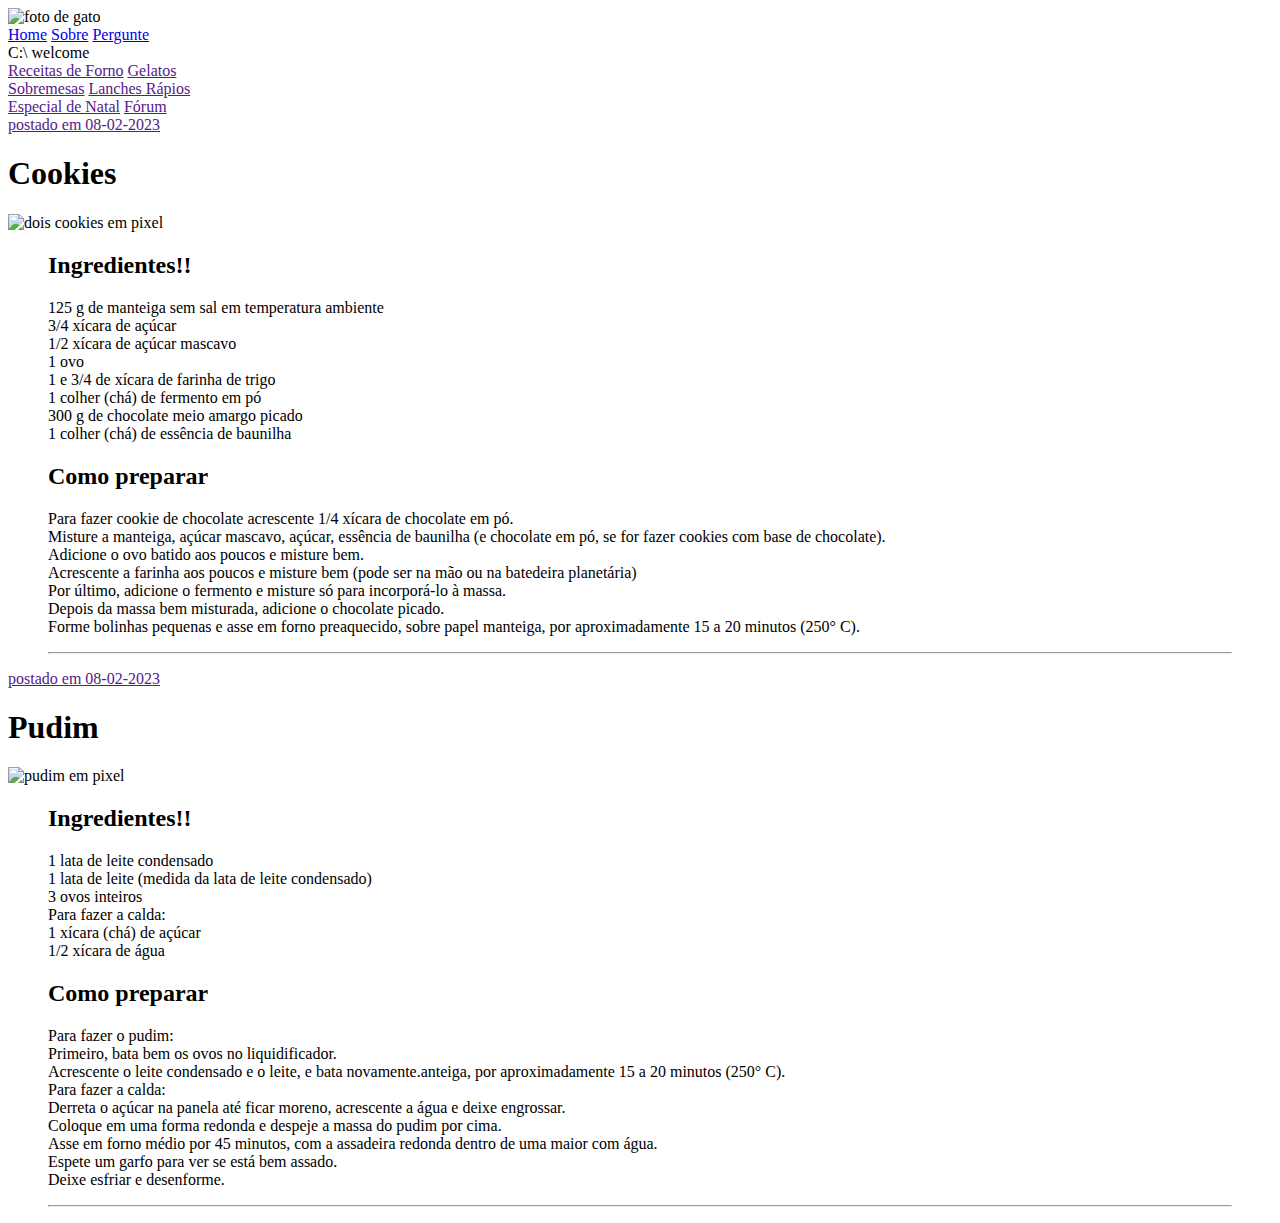
==== index.html @ 0554b153 "Create index.html" ====
<!DOCTYPE html>
<html lang="pt">
<head>
    <meta charset="UTF-8">
    <meta http-equiv="X-UA-Compatible" content="IE=edge">
    <meta name="viewport" content="width=device-width, initial-scale=1.0">
    <title>Receitinhas</title>
    <link rel="stylesheet" type="text/css" href="style.css">
</head>
<body>
<div id="container">
    <div id="universo">
        <div class="florzinha">
            <div class="rosa">
                <img class="catito" src="./img/catito.jpg" alt="foto de gato">
            </div>
            <div class="cha">
                <a class="chazinho" href="index.html">Home</a>
                <a class="chazinho" href="sobre.html">Sobre</a>
                <a class="chazinho" href="pergunte.html">Pergunte</a>
            </div>
        </div>
        <div class="menu">
            <div class="biscoito">
                <div class="biscoitinho">
                    <div class="bolacha">
                        <div class="bolachao">
                            <div class="bw">C:\ welcome</div>
                        </div>
                    </div>
                </div>
            </div>
            <div class="sky">
                <div class="nuvem">
                    <a class="it" href="">Receitas de Forno</a>
                    <a class="of" href="">Gelatos</a>
                </div>
                <div class="nuvem">
                    <a class="it" href="">Sobremesas</a>
                    <a class="of" href="">Lanches Rápios</a>
                </div>
                <div class="nuvem">
                    <a class="it" href="">Especial de Natal</a>
                    <a class="of" href="">Fórum</a>
                </div>
                </div>
            </div>
            </div>
            
            <div id="post">
                <div class="postagem">
                    <div class="info">
                        <div class="content">
                            <a class="lanche" href="">postado em 08-02-2023</a>
                        </div>
                        </div>
                            <h1>Cookies</h1>
                        <div class="post">
                            <img class="foto" src="./img/cookies-removebg-preview.png" alt="dois cookies em pixel" width="250px">
                            <blockquote>
                                <div class="caixa">
                                <p>
                                    <h2>Ingredientes!!</h2>
                                    125 g de manteiga sem sal em temperatura ambiente <br>
                                    3/4 xícara de açúcar<br>
                                    1/2 xícara de açúcar mascavo<br>
                                    1 ovo<br>
                                    1 e 3/4 de xícara de farinha de trigo<br>
                                    1 colher (chá) de fermento em pó<br>
                                    300 g de chocolate meio amargo picado<br>
                                    1 colher (chá) de essência de baunilha<br>

                                    <h2>Como preparar</h2>
                                    
                                    Para fazer cookie de chocolate acrescente 1/4 xícara de chocolate em pó.<br>
                                  
                                    Misture a manteiga, açúcar mascavo, açúcar, essência de baunilha (e chocolate em pó, se for fazer cookies com base de chocolate).<br>
        
                                    Adicione o ovo batido aos poucos e misture bem.<br>
        
                                    Acrescente a farinha aos poucos e misture bem (pode ser na mão ou na batedeira planetária)<br>
        
                                    Por último, adicione o fermento e misture só para incorporá-lo à massa.<br>
        
                                    Depois da massa bem misturada, adicione o chocolate picado.<br>
        
                                    Forme bolinhas pequenas e asse em forno preaquecido, sobre papel manteiga, por aproximadamente 15 a 20 minutos (250° C).<br>
                                </p>
                                <hr>
                            </div>
                            </blockquote>
                        </div>
                </div>
            </div>

            <div id="post">
                <div class="postagem">
                    <div class="info">
                        <div class="content">
                            <a class="lanche" href="">postado em 08-02-2023</a>
                        </div>
                        </div>
                            <h1>Pudim</h1>
                        <div class="post">
                            <img class="foto" src="./img/pudim-removebg-preview.png" alt="pudim em pixel" width="250px">
                            <blockquote>
                                <div class="caixa">
                                <p>
                                    <h2>Ingredientes!!</h2>
                                    1 lata de leite condensado <br>
                                    1 lata de leite (medida da lata de leite condensado)<br>
                                    3 ovos inteiros<br>
                                    Para fazer a calda:<br>
                                    1 xícara (chá) de açúcar<br>
                                    1/2 xícara de água<br>

                                    <h2>Como preparar</h2>
                                    
                                    Para fazer o pudim:<br>
                                    Primeiro, bata bem os ovos no liquidificador.<br>
                                    Acrescente o leite condensado e o leite, e bata novamente.anteiga, por aproximadamente 15 a 20 minutos (250° C).<br>

                                    Para fazer a calda:<br>
                                    Derreta o açúcar na panela até ficar moreno, acrescente a água e deixe engrossar.<br>
                                    Coloque em uma forma redonda e despeje a massa do pudim por cima.<br>
                                    Asse em forno médio por 45 minutos, com a assadeira redonda dentro de uma maior com água.<br>
                                    Espete um garfo para ver se está bem assado.<br>
                                    Deixe esfriar e desenforme.<br>
                                </p>
                                <hr>
                            </div>
                            </blockquote>
                        </div>
                </div>
            </div>

        </div>
    </div>
    </body>
    </html>
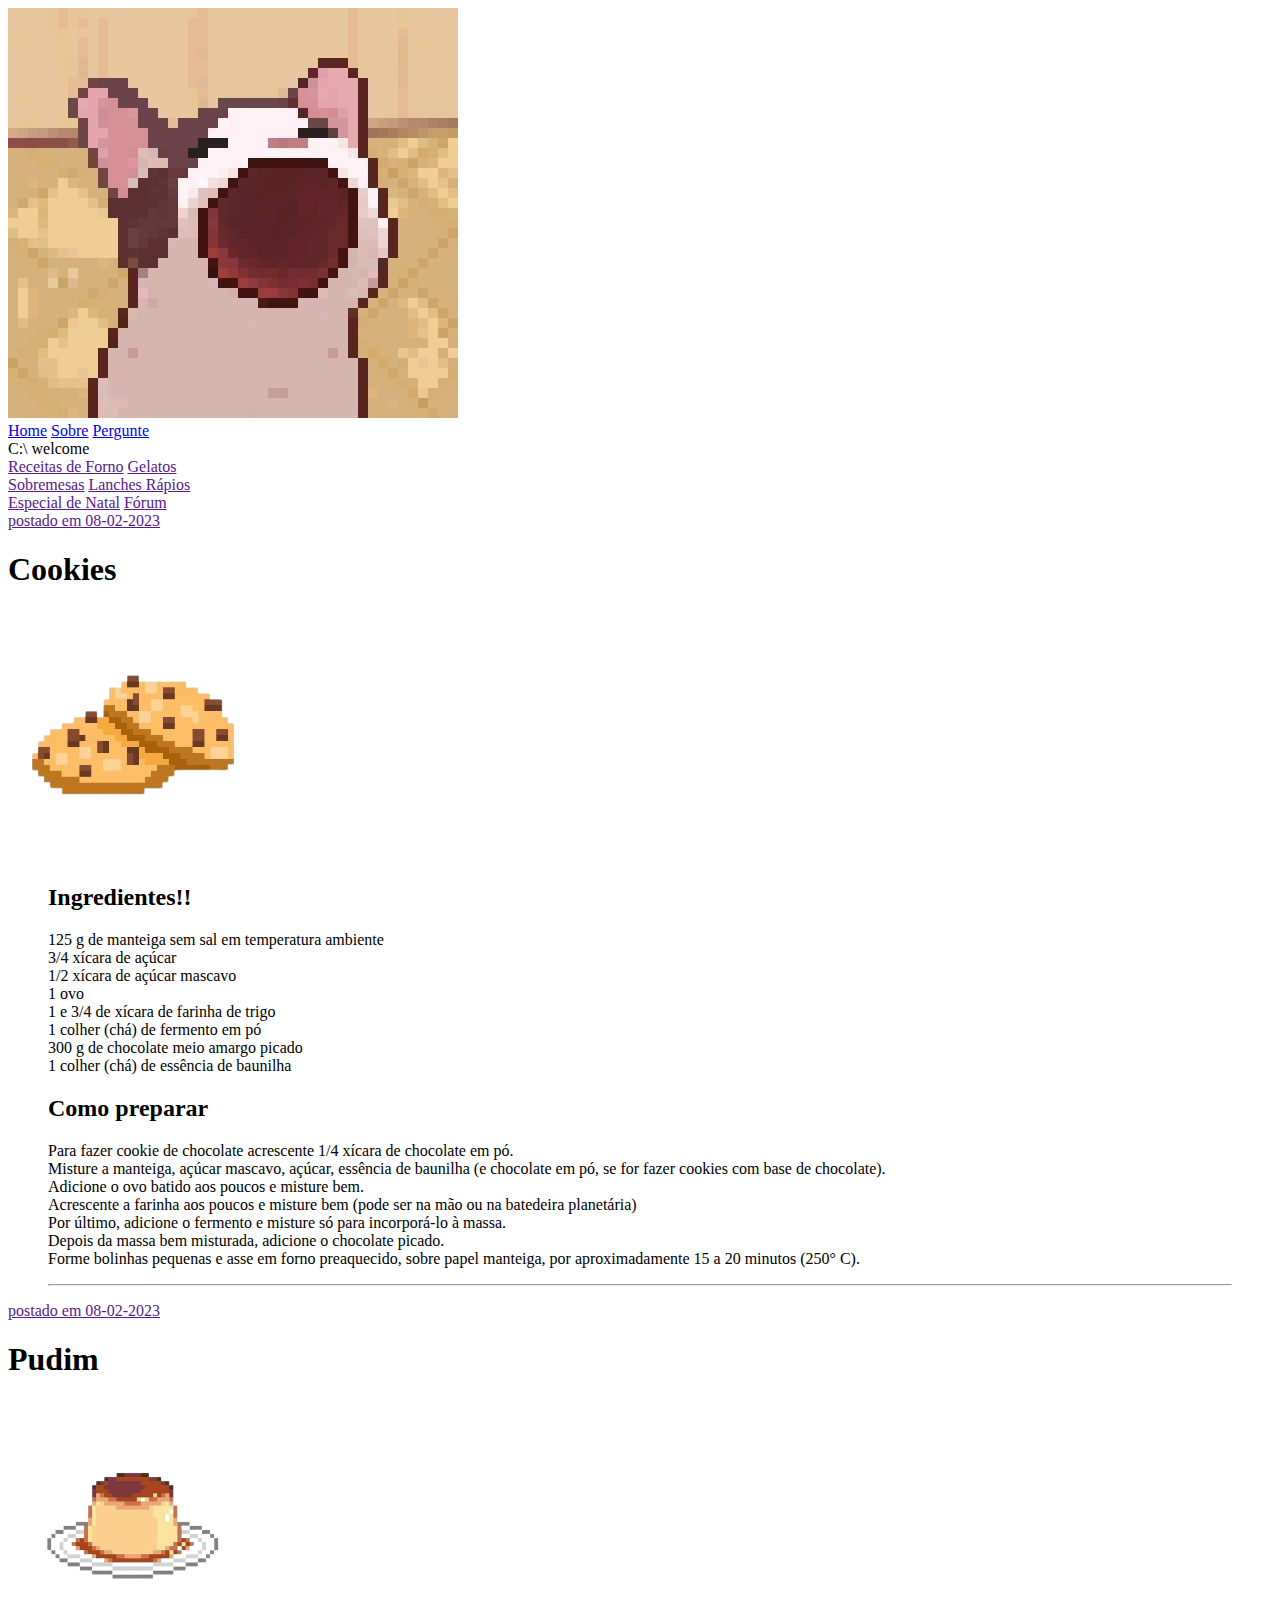
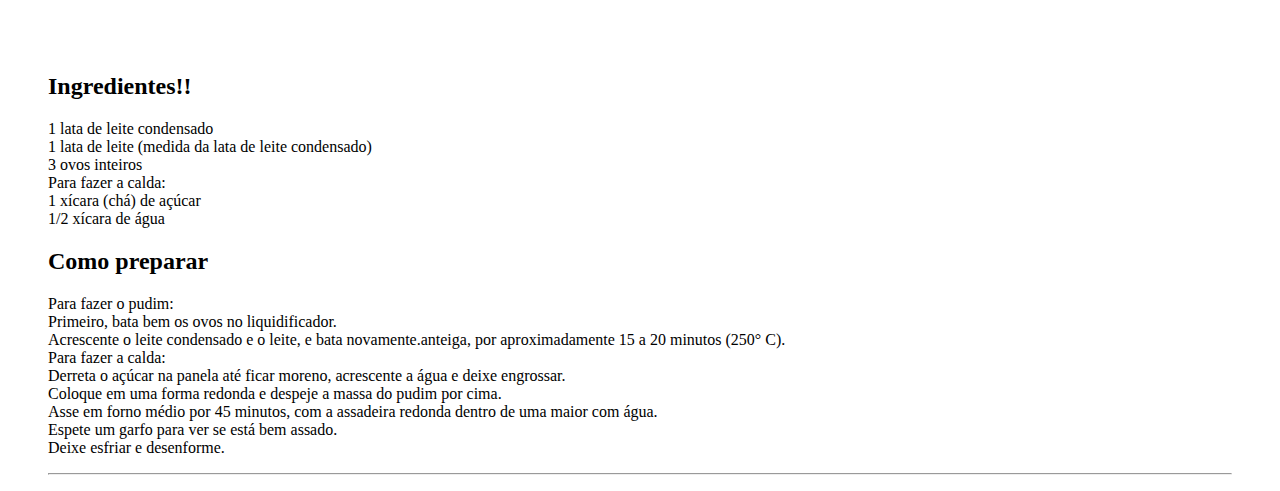
==== commit 7475c77f: "Update index.html" ====
--- a/index.html
+++ b/index.html
@@ -12,7 +12,7 @@
     <div id="universo">
         <div class="florzinha">
             <div class="rosa">
-                <img class="catito" src="./img/catito.jpg" alt="foto de gato">
+                <img class="catito" src="./assets/catito.jpg" alt="foto de gato">
             </div>
             <div class="cha">
                 <a class="chazinho" href="index.html">Home</a>
@@ -56,7 +56,7 @@
                         </div>
                             <h1>Cookies</h1>
                         <div class="post">
-                            <img class="foto" src="./img/cookies-removebg-preview.png" alt="dois cookies em pixel" width="250px">
+                            <img class="foto" src="./assets/cookies-removebg-preview.png" alt="dois cookies em pixel" width="250px">
                             <blockquote>
                                 <div class="caixa">
                                 <p>
@@ -102,7 +102,7 @@
                         </div>
                             <h1>Pudim</h1>
                         <div class="post">
-                            <img class="foto" src="./img/pudim-removebg-preview.png" alt="pudim em pixel" width="250px">
+                            <img class="foto" src="./assets/pudim-removebg-preview.png" alt="pudim em pixel" width="250px">
                             <blockquote>
                                 <div class="caixa">
                                 <p>
@@ -119,7 +119,6 @@
                                     Para fazer o pudim:<br>
                                     Primeiro, bata bem os ovos no liquidificador.<br>
                                     Acrescente o leite condensado e o leite, e bata novamente.anteiga, por aproximadamente 15 a 20 minutos (250° C).<br>
-
                                     Para fazer a calda:<br>
                                     Derreta o açúcar na panela até ficar moreno, acrescente a água e deixe engrossar.<br>
                                     Coloque em uma forma redonda e despeje a massa do pudim por cima.<br>
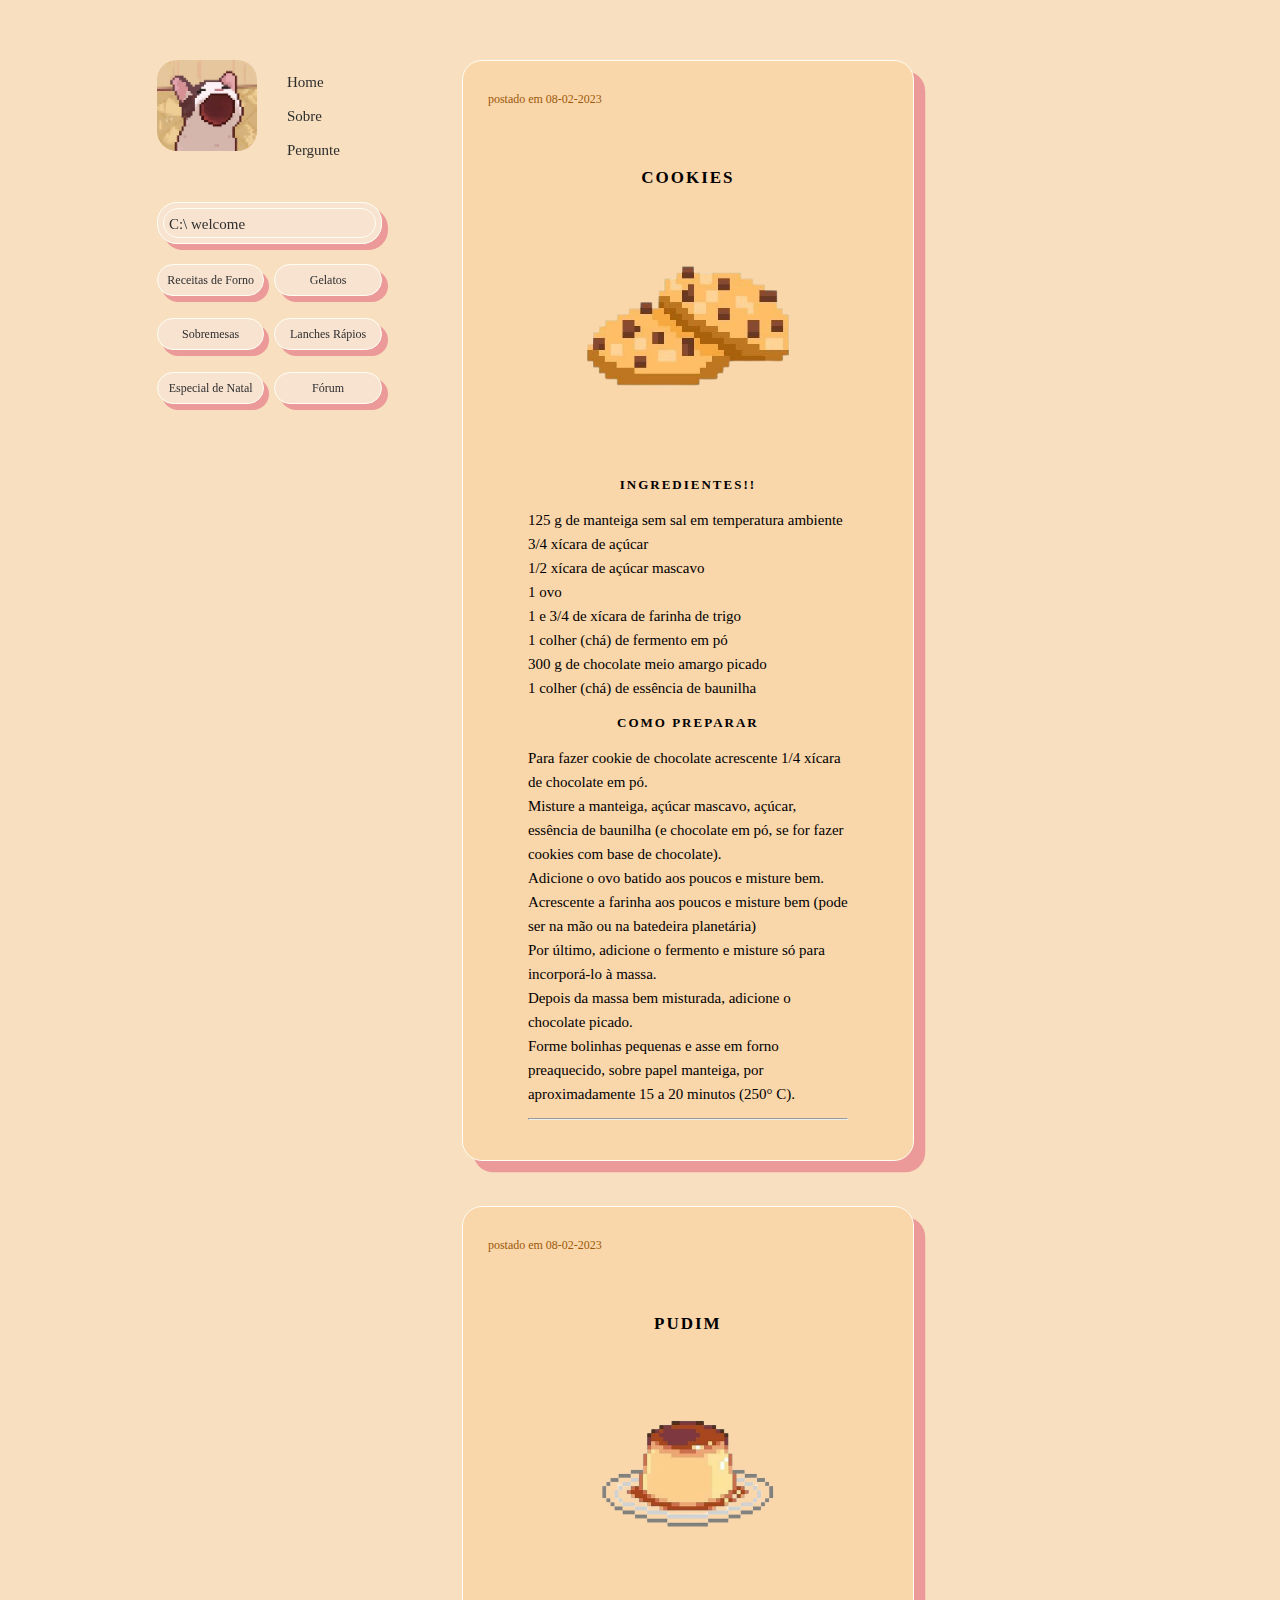
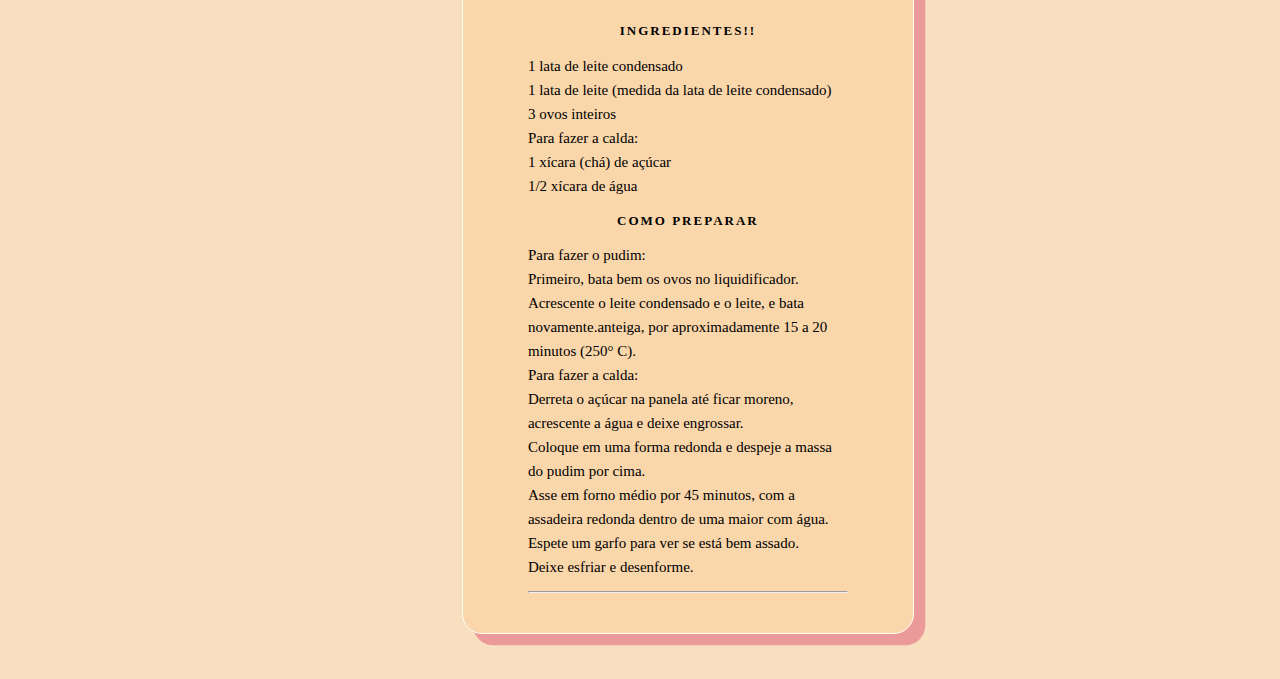
==== commit 48e70ca5: "alteração "style" para "main"" ====
--- a/index.html
+++ b/index.html
@@ -5,14 +5,14 @@
     <meta http-equiv="X-UA-Compatible" content="IE=edge">
     <meta name="viewport" content="width=device-width, initial-scale=1.0">
     <title>Receitinhas</title>
-    <link rel="stylesheet" type="text/css" href="style.css">
+    <link rel="stylesheet" type="text/css" href="main.css">
 </head>
 <body>
 <div id="container">
     <div id="universo">
         <div class="florzinha">
             <div class="rosa">
-                <img class="catito" src="./assets/catito.jpg" alt="foto de gato">
+                <img class="catito" src="./assets/catito.jpg" alt="ilustração de gato">
             </div>
             <div class="cha">
                 <a class="chazinho" href="index.html">Home</a>
--- a/main.css
+++ b/main.css
@@ -0,0 +1,267 @@
+body{
+    font-family: Quicksand;
+    line-height: 1.6em;
+    font-size: 15px;
+    text-align: left;
+    overflow-x: hidden;
+    background: rgb(247, 223, 191);
+}
+
+#container{
+    position: absolute;
+    margin: 0 auto;
+    margin-top: 60px;
+    margin-bottom: 60px;
+    top: 0;
+    left: 0;
+    right: 0;
+    width: 966.25px;
+}
+
+#universo{
+    position: fixed;
+    margin-top: 0px;
+    margin-left: 0px;
+    width: 225px;
+}
+
+.florzinha{
+    display: flex;
+}
+
+.rosa{
+    width: 100px;
+}
+
+.catito{
+    display: block;
+    margin: auto;
+    max-width: 100%;
+    border-radius: 20px;
+}
+
+#box{
+    margin-left: 305px;
+    display: block;
+}
+
+.boxy{
+    overflow: hidden;
+    margin-bottom: 45px;
+    width: 700px;
+    min-width: 210px;
+    padding: 25px;
+    border-radius: 20px;
+    background-color: rgb(248, 227, 209);
+    border: 1px solid #fdfdf1;
+    box-shadow: 11.25px calc((400px + (25px * 2)) * 0.025) #ec9999; /*n entendi isso mas deu certo*/
+}
+
+.foin{
+    padding: 5px;
+    border: 1px solid #fdfdf1;
+    font-family: silkscreen;
+    font-size: 9px;
+    color: #ec5a5a;
+    line-height: 1em;
+    overflow: auto;
+    border-radius: 20px;
+}
+.titulo{
+    font-size: 17px;
+    font-family: quicksand regular;
+    text-transform: uppercase;
+    letter-spacing: 2px;
+    color: #000000;
+    text-align: center;
+    margin: 10px;
+}
+.cha{
+    align-self: center;
+    margin: 10px;
+}
+
+.chazinho{
+    display: flex;
+    margin-left: 20px;
+    padding-bottom: 10px;
+    color: #2e2e2e;
+}
+
+.sky{
+    margin-top: 10px;
+}
+
+.biscoito{
+    margin-top: 20px;
+    width: inherit;
+    background-color: rgb(248, 227, 209);
+    box-shadow: 6px 6px #ec9999;
+    display: block;
+    border-radius: 20px;
+}
+
+.biscoitinho{
+    border: 1px solid #fdfdf1;
+    padding: 5px 5px 0px 5px;
+    border-radius: 20px;
+}
+
+.bolacha{
+    border: 1px solid #fdfdf1;
+    padding: 5px;
+    overflow: auto;
+    margin-bottom: 5px;
+    border-radius: 20px;
+}
+
+.bolachao{
+    float: left;
+    margin-top: 2.5px;
+    width: calc(100% - 50px);
+    font-family: silkscreen;
+    font-size: 15px;
+    color: #2e2e2e;
+    line-height: 1em;
+    max-height: 1em;
+    overflow: hidden;
+    border-radius: 20px;
+}
+
+.bw{
+    white-space: nowrap;
+    align-self: center;
+}
+
+.menu{
+    margin-top: 20px;
+}
+
+.nuvem{
+    display: flex;
+    margin-bottom: 12px;
+}
+
+.it{
+    box-shadow: 5px 6px #ec9999;
+    border-radius: 20px;
+}
+
+.of{
+    margin-left: 10px;
+    box-shadow: 6px 6px #ec9999;
+    border-radius: 20px;
+}
+
+.it, .of{
+    margin-top: 10px;
+    width: calc((100% / 2) - 23px);
+    padding: 3px 8px;
+    background: rgb(248, 227, 209);
+    border: 1px solid #fdfdf1;
+    font-family: silkscreen;
+    font-size: 12px;
+    color: #2e2e2e;
+    line-height: 2em;
+    text-align: center;
+    cursor: pointer;
+    border-radius: 20px;
+}
+
+#post{
+    margin-left: calc(225px + 80px);
+    display: block;
+
+}
+.postagem{
+    overflow: hidden;
+    margin-bottom: 45px;
+    width: 400px;
+    min-width: 210px;
+    padding: 25px;
+    border-radius: 20px;
+    background-color: #fad6ab;
+    border: 1px solid #fdfdf1;
+    box-shadow: 11.25px calc((400px + (25px * 2)) * 0.025) #ec9999; /*n entendi isso mas deu certo*/
+}
+
+.conteudo{
+    padding: 5px;
+    border: 1px solid #fdfdf1;
+    font-family: silkscreen;
+    font-size: 9px;
+    color: #ec5a5a;
+    line-height: 1em;
+    border-radius: 20px;
+}
+
+p{
+
+    display: block;
+    margin-block-start: 1em;
+    margin-block-end: 1em;
+    margin-inline-start: 0px;
+    margin-inline-end: 0px;
+    font-size: 12px;
+    font-family: quicksand regular;
+    text-transform: uppercase;
+    letter-spacing: 2px;
+    color: #000000;
+    text-align: center;
+}
+
+
+a {
+    color: #a74e13;
+    text-decoration: none;
+    cursor: normal;
+    text-decoration: none;
+}
+
+.foto{
+    margin-left: 75px;
+ }
+
+.caixa{
+    margin-top: 2px;
+    display: block;
+}
+
+h1 {
+    font-size: 17px;
+    font-family: quicksand regular;
+    text-transform: uppercase;
+    letter-spacing: 2px;
+    color: #000000;
+    text-align: center;
+    margin-top: 55px;
+}
+
+h2 {
+    font-size: 13px;
+    font-family: quicksand regular;
+    text-transform: uppercase;
+    letter-spacing: 2px;
+    color: #000000;
+    text-align: center;
+}
+
+.lanche{
+    font-size: 12px;
+    color: #9b5909;
+}
+
+form input,
+form textarea,
+form button {
+    display: block;
+    width: 320px;
+    margin-bottom: 8px;
+    padding: 8px;
+    border-radius: 20px;
+    margin-left: 210px;
+}
+
+form textarea{
+    resize: none;
+}
